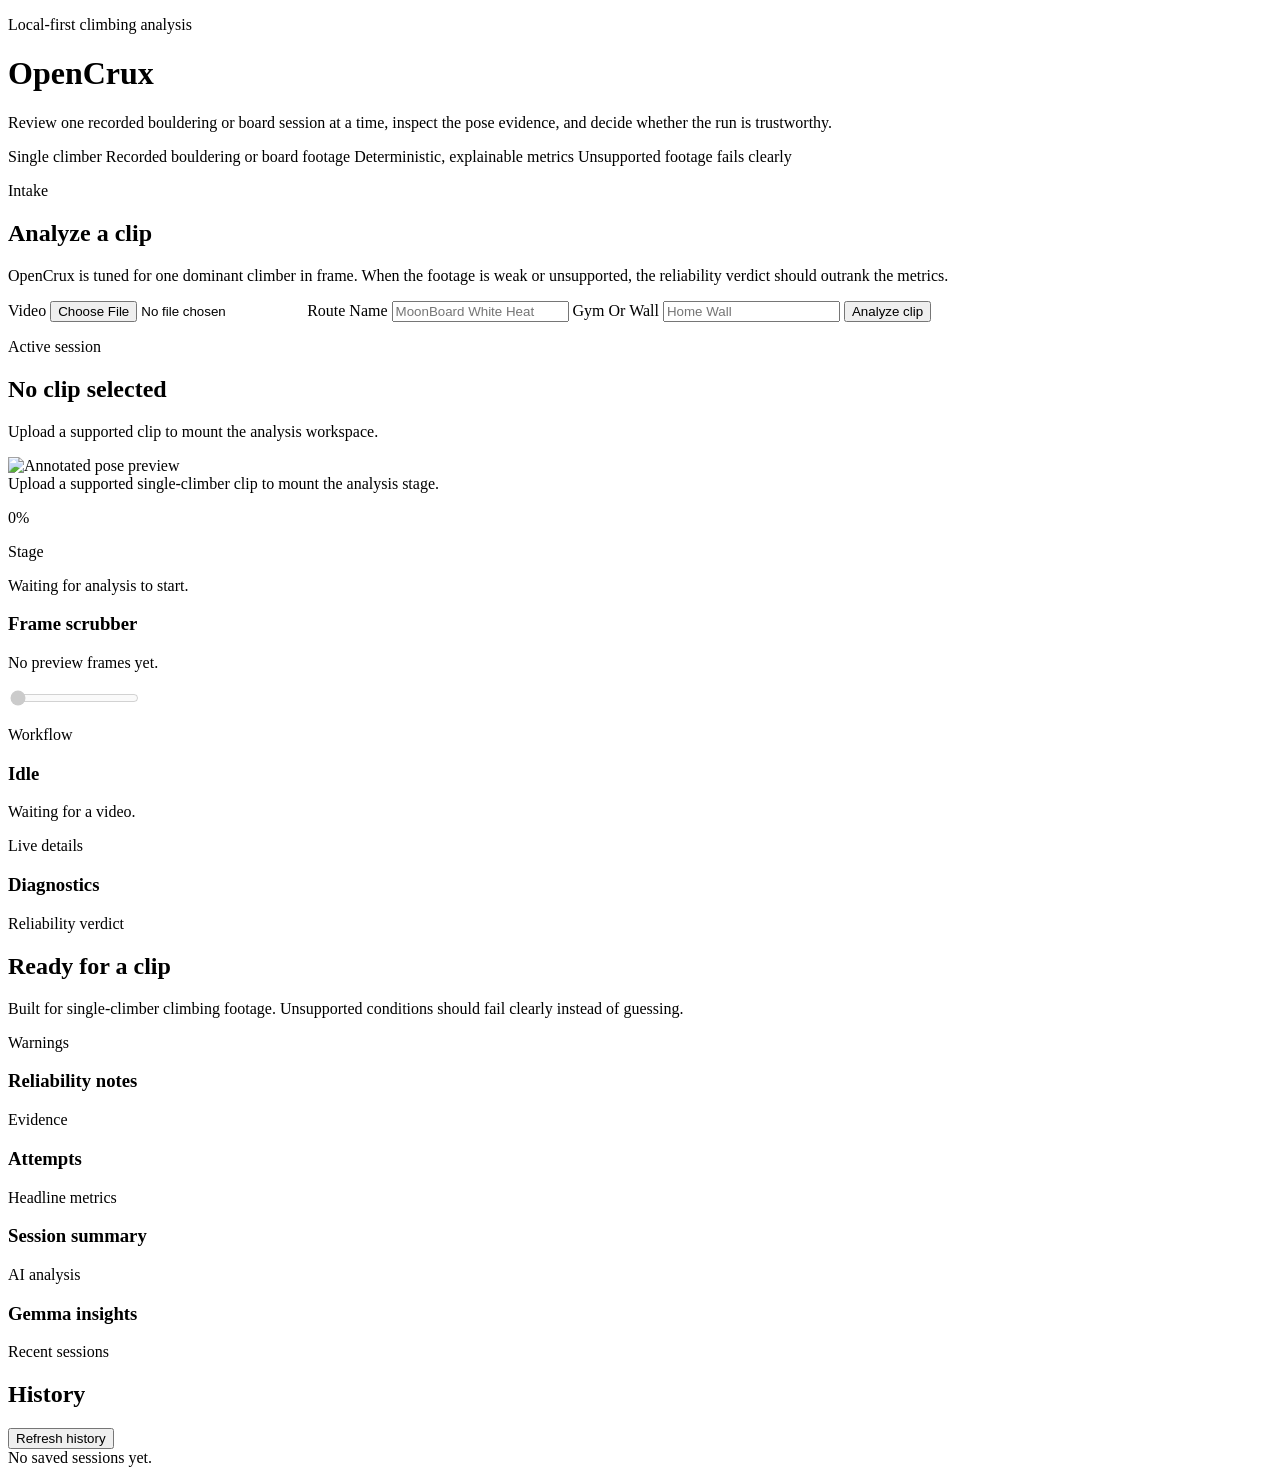
==== src/opencrux/templates/index.html @ dd886ea8 "Initial commit — OpenCrux climbing analytics prototype Local-first single-climber bouldering/board s" ====
<!doctype html>
<html lang="en">
  <head>
    <meta charset="utf-8" />
    <meta name="viewport" content="width=device-width, initial-scale=1" />
    <title>OpenCrux</title>
    <link rel="stylesheet" href="/static/app.css" />
  </head>
  <body>
    <main class="layout">
      <header class="masthead">
        <div class="masthead-copy">
          <p class="eyebrow">Local-first climbing analysis</p>
          <h1>OpenCrux</h1>
          <p class="lede">
            Review one recorded bouldering or board session at a time, inspect the pose evidence,
            and decide whether the run is trustworthy.
          </p>
        </div>
        <div class="support-chip-group" aria-label="Supported footage assumptions">
          <span class="support-chip">Single climber</span>
          <span class="support-chip">Recorded bouldering or board footage</span>
          <span class="support-chip">Deterministic, explainable metrics</span>
          <span class="support-chip support-chip-alert">Unsupported footage fails clearly</span>
        </div>
      </header>

      <section id="intake-rail" class="intake-shell">
        <div class="intake-copy">
          <p class="eyebrow">Intake</p>
          <h2>Analyze a clip</h2>
          <p>
            OpenCrux is tuned for one dominant climber in frame. When the footage is weak or
            unsupported, the reliability verdict should outrank the metrics.
          </p>
        </div>
        <form id="analysis-form" class="analysis-form">
          <label>
            <span>Video</span>
            <input id="video-file" name="file" type="file" accept="video/*" required />
          </label>
          <label>
            <span>Route Name</span>
            <input name="route_name" type="text" placeholder="MoonBoard White Heat" />
          </label>
          <label>
            <span>Gym Or Wall</span>
            <input name="gym_name" type="text" placeholder="Home Wall" />
          </label>
          <button id="submit-button" type="submit">Analyze clip</button>
        </form>
      </section>

      <section id="analysis-workspace" class="workspace-shell verdict-idle" data-verdict="idle">
        <div class="workspace-main">
          <section class="frame-column">
            <div class="frame-header">
              <div>
                <p class="eyebrow">Active session</p>
                <h2 id="session-title">No clip selected</h2>
              </div>
              <p id="session-meta" class="session-meta">Upload a supported clip to mount the analysis workspace.</p>
            </div>

            <div id="frame-stage" class="frame-stage">
              <img id="preview-image" class="preview-image hidden" alt="Annotated pose preview" />
              <div id="preview-empty" class="preview-empty">Upload a supported single-climber clip to mount the analysis stage.</div>
            </div>

            <div class="frame-tools">
              <div class="progress-row">
                <div class="progress-track">
                  <div id="preview-progress-bar" class="progress-bar"></div>
                </div>
                <p id="preview-progress-label" class="preview-progress-label">0%</p>
              </div>
              <div class="frame-tools-meta">
                <p class="mini-label">Stage</p>
                <p id="preview-stage" class="stage-copy">Waiting for analysis to start.</p>
              </div>
              <div class="preview-scrubber-block">
                <div class="preview-scrubber-header">
                  <h3>Frame scrubber</h3>
                  <p id="preview-frame-label" class="session-meta">No preview frames yet.</p>
                </div>
                <input id="preview-scrubber" class="preview-scrubber" type="range" min="0" max="0" value="0" disabled />
                <div id="preview-thumbnails" class="preview-thumbnails"></div>
              </div>
            </div>
          </section>

          <aside class="status-rail">
            <section class="rail-card">
              <p class="eyebrow">Workflow</p>
              <h3 id="workspace-status-label">Idle</h3>
              <p id="status" class="status idle">Waiting for a video.</p>
            </section>

            <section class="rail-card diagnostics-card">
              <div class="section-heading compact">
                <div>
                  <p class="eyebrow">Live details</p>
                  <h3>Diagnostics</h3>
                </div>
              </div>
              <div id="preview-stats" class="preview-stats"></div>
            </section>
          </aside>
        </div>

        <section id="verdict-band" class="verdict-band verdict-idle">
          <div>
            <p class="eyebrow">Reliability verdict</p>
            <h2 id="verdict-title">Ready for a clip</h2>
          </div>
          <p id="verdict-message" class="verdict-message">
            Built for single-climber climbing footage. Unsupported conditions should fail clearly instead of guessing.
          </p>
        </section>

        <section id="evidence-section" class="evidence-grid">
          <article class="evidence-card">
            <div class="section-heading compact">
              <div>
                <p class="eyebrow">Warnings</p>
                <h3>Reliability notes</h3>
              </div>
            </div>
            <div id="warnings" class="warnings"></div>
          </article>

          <article class="evidence-card">
            <div class="section-heading compact">
              <div>
                <p class="eyebrow">Evidence</p>
                <h3>Attempts</h3>
              </div>
            </div>
            <div id="attempts" class="attempts"></div>
          </article>
        </section>

        <section id="session-summary" class="summary-section">
          <div class="section-heading">
            <div>
              <p class="eyebrow">Headline metrics</p>
              <h3>Session summary</h3>
            </div>
          </div>
          <div id="metrics" class="metrics-grid"></div>
          <dl id="supporting-details" class="supporting-details"></dl>
        </section>

        <section id="llm-insights-section" class="llm-insights-section hidden">
          <div class="section-heading">
            <div>
              <p class="eyebrow">AI analysis</p>
              <h3>Gemma insights</h3>
            </div>
            <p id="llm-model-chip" class="llm-model-chip"></p>
          </div>
          <div id="llm-session-summary" class="llm-session-summary"></div>
          <div id="llm-attempt-insights" class="llm-attempt-insights"></div>
          <div id="llm-recommendations" class="llm-recommendations"></div>
        </section>
      </section>

      <section id="history-shelf" class="history-shelf">
        <div class="history-header">
          <div>
            <p class="eyebrow">Recent sessions</p>
            <h2>History</h2>
          </div>
          <button id="refresh-history-button" class="secondary-button" type="button">Refresh history</button>
        </div>
        <div id="history-empty" class="history-empty">No saved sessions yet.</div>
        <div id="history-list" class="history-list"></div>
      </section>
    </main>
    <script src="/static/app.js"></script>
  </body>
</html>
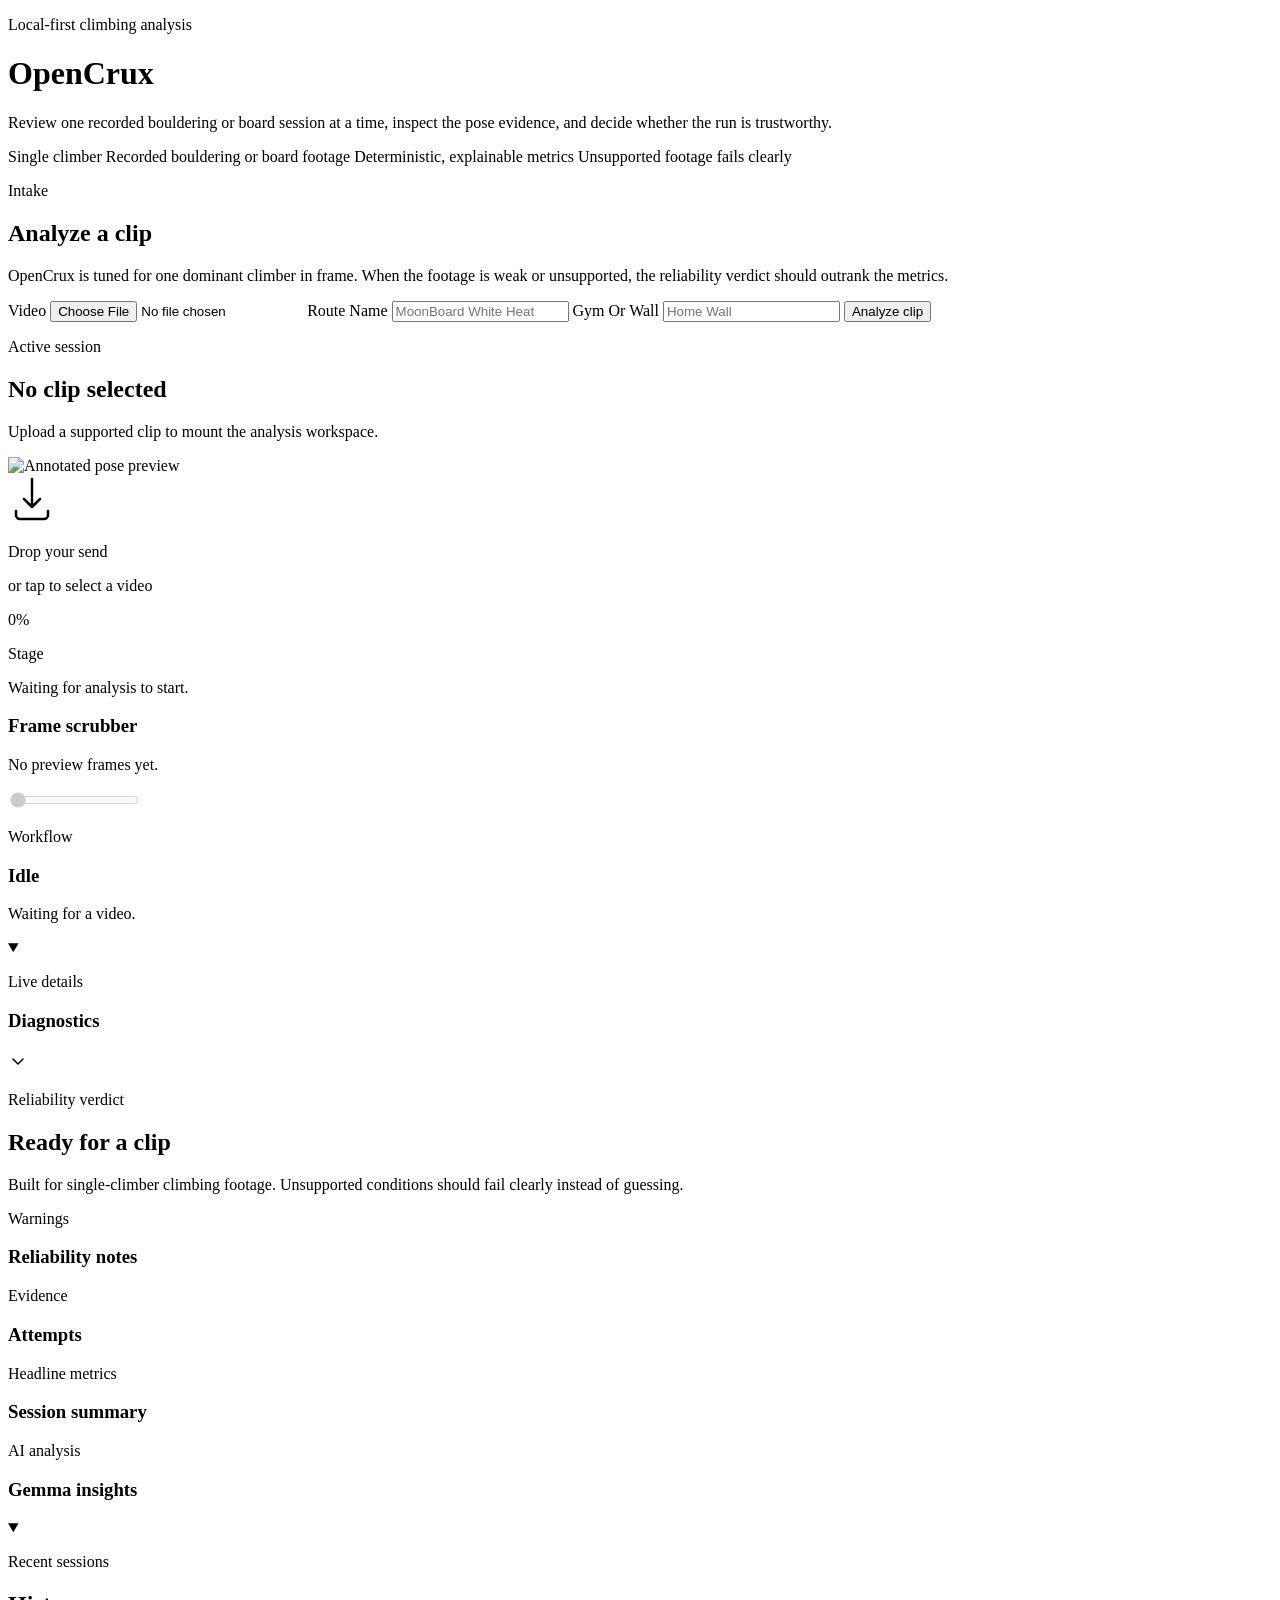
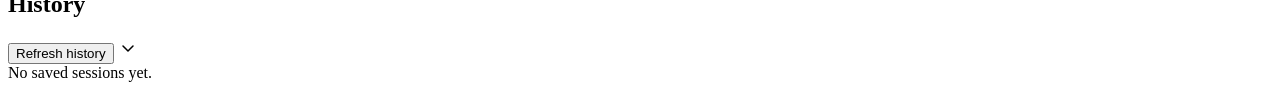
==== commit 6b380301: "UI/UX overhaul: mobile-first responsive design with climbing identity Major CSS rewrite from max-wid" ====
--- a/src/opencrux/templates/index.html
+++ b/src/opencrux/templates/index.html
@@ -4,14 +4,14 @@
     <meta charset="utf-8" />
     <meta name="viewport" content="width=device-width, initial-scale=1" />
     <title>OpenCrux</title>
-    <link rel="stylesheet" href="/static/app.css" />
+    <link rel="stylesheet" href="/static/app.css?v=4" />
   </head>
   <body>
     <main class="layout">
       <header class="masthead">
         <div class="masthead-copy">
           <p class="eyebrow">Local-first climbing analysis</p>
-          <h1>OpenCrux</h1>
+          <h1 title="Local-first. No cloud. No excuses.">OpenCrux</h1>
           <p class="lede">
             Review one recorded bouldering or board session at a time, inspect the pose evidence,
             and decide whether the run is trustworthy.
@@ -62,9 +62,18 @@
               <p id="session-meta" class="session-meta">Upload a supported clip to mount the analysis workspace.</p>
             </div>
 
-            <div id="frame-stage" class="frame-stage">
+            <div id="frame-stage" class="frame-stage drop-zone">
               <img id="preview-image" class="preview-image hidden" alt="Annotated pose preview" />
-              <div id="preview-empty" class="preview-empty">Upload a supported single-climber clip to mount the analysis stage.</div>
+              <div id="preview-empty" class="preview-empty">
+                <div class="drop-zone-content">
+                  <svg class="drop-zone-icon" width="48" height="48" viewBox="0 0 48 48" fill="none" aria-hidden="true">
+                    <path d="M24 4L24 32M24 32L16 24M24 32L32 24" stroke="currentColor" stroke-width="2.5" stroke-linecap="round" stroke-linejoin="round"/>
+                    <path d="M8 36v4a4 4 0 004 4h24a4 4 0 004-4v-4" stroke="currentColor" stroke-width="2.5" stroke-linecap="round" stroke-linejoin="round"/>
+                  </svg>
+                  <p class="drop-zone-label">Drop your send</p>
+                  <p class="drop-zone-hint">or tap to select a video</p>
+                </div>
+              </div>
             </div>
 
             <div class="frame-tools">
@@ -72,7 +81,7 @@
                 <div class="progress-track">
                   <div id="preview-progress-bar" class="progress-bar"></div>
                 </div>
-                <p id="preview-progress-label" class="preview-progress-label">0%</p>
+                <p id="preview-progress-label" class="preview-progress-label" role="status">0%</p>
               </div>
               <div class="frame-tools-meta">
                 <p class="mini-label">Stage</p>
@@ -93,25 +102,26 @@
             <section class="rail-card">
               <p class="eyebrow">Workflow</p>
               <h3 id="workspace-status-label">Idle</h3>
-              <p id="status" class="status idle">Waiting for a video.</p>
+              <p id="status" class="status idle" aria-live="polite">Waiting for a video.</p>
             </section>
 
-            <section class="rail-card diagnostics-card">
-              <div class="section-heading compact">
+            <details class="rail-card diagnostics-card collapsible" open>
+              <summary class="section-heading compact collapsible-trigger">
                 <div>
                   <p class="eyebrow">Live details</p>
                   <h3>Diagnostics</h3>
                 </div>
-              </div>
+                <svg class="collapse-icon" width="20" height="20" viewBox="0 0 20 20" fill="none" aria-hidden="true"><path d="M5 8l5 5 5-5" stroke="currentColor" stroke-width="1.5" stroke-linecap="round" stroke-linejoin="round"/></svg>
+              </summary>
               <div id="preview-stats" class="preview-stats"></div>
-            </section>
+            </details>
           </aside>
         </div>
 
-        <section id="verdict-band" class="verdict-band verdict-idle">
+        <section id="verdict-band" class="verdict-band verdict-idle" aria-live="polite">
           <div>
             <p class="eyebrow">Reliability verdict</p>
-            <h2 id="verdict-title">Ready for a clip</h2>
+            <h2 id="verdict-title" aria-describedby="verdict-message">Ready for a clip</h2>
           </div>
           <p id="verdict-message" class="verdict-message">
             Built for single-climber climbing footage. Unsupported conditions should fail clearly instead of guessing.
@@ -165,18 +175,21 @@
         </section>
       </section>
 
-      <section id="history-shelf" class="history-shelf">
-        <div class="history-header">
+      <details id="history-shelf" class="history-shelf collapsible" open>
+        <summary class="history-header collapsible-trigger">
           <div>
             <p class="eyebrow">Recent sessions</p>
             <h2>History</h2>
           </div>
-          <button id="refresh-history-button" class="secondary-button" type="button">Refresh history</button>
-        </div>
+          <div class="history-actions">
+            <button id="refresh-history-button" class="secondary-button" type="button">Refresh history</button>
+            <svg class="collapse-icon" width="20" height="20" viewBox="0 0 20 20" fill="none" aria-hidden="true"><path d="M5 8l5 5 5-5" stroke="currentColor" stroke-width="1.5" stroke-linecap="round" stroke-linejoin="round"/></svg>
+          </div>
+        </summary>
         <div id="history-empty" class="history-empty">No saved sessions yet.</div>
         <div id="history-list" class="history-list"></div>
-      </section>
+      </details>
     </main>
-    <script src="/static/app.js"></script>
+    <script src="/static/app.js?v=4"></script>
   </body>
 </html>
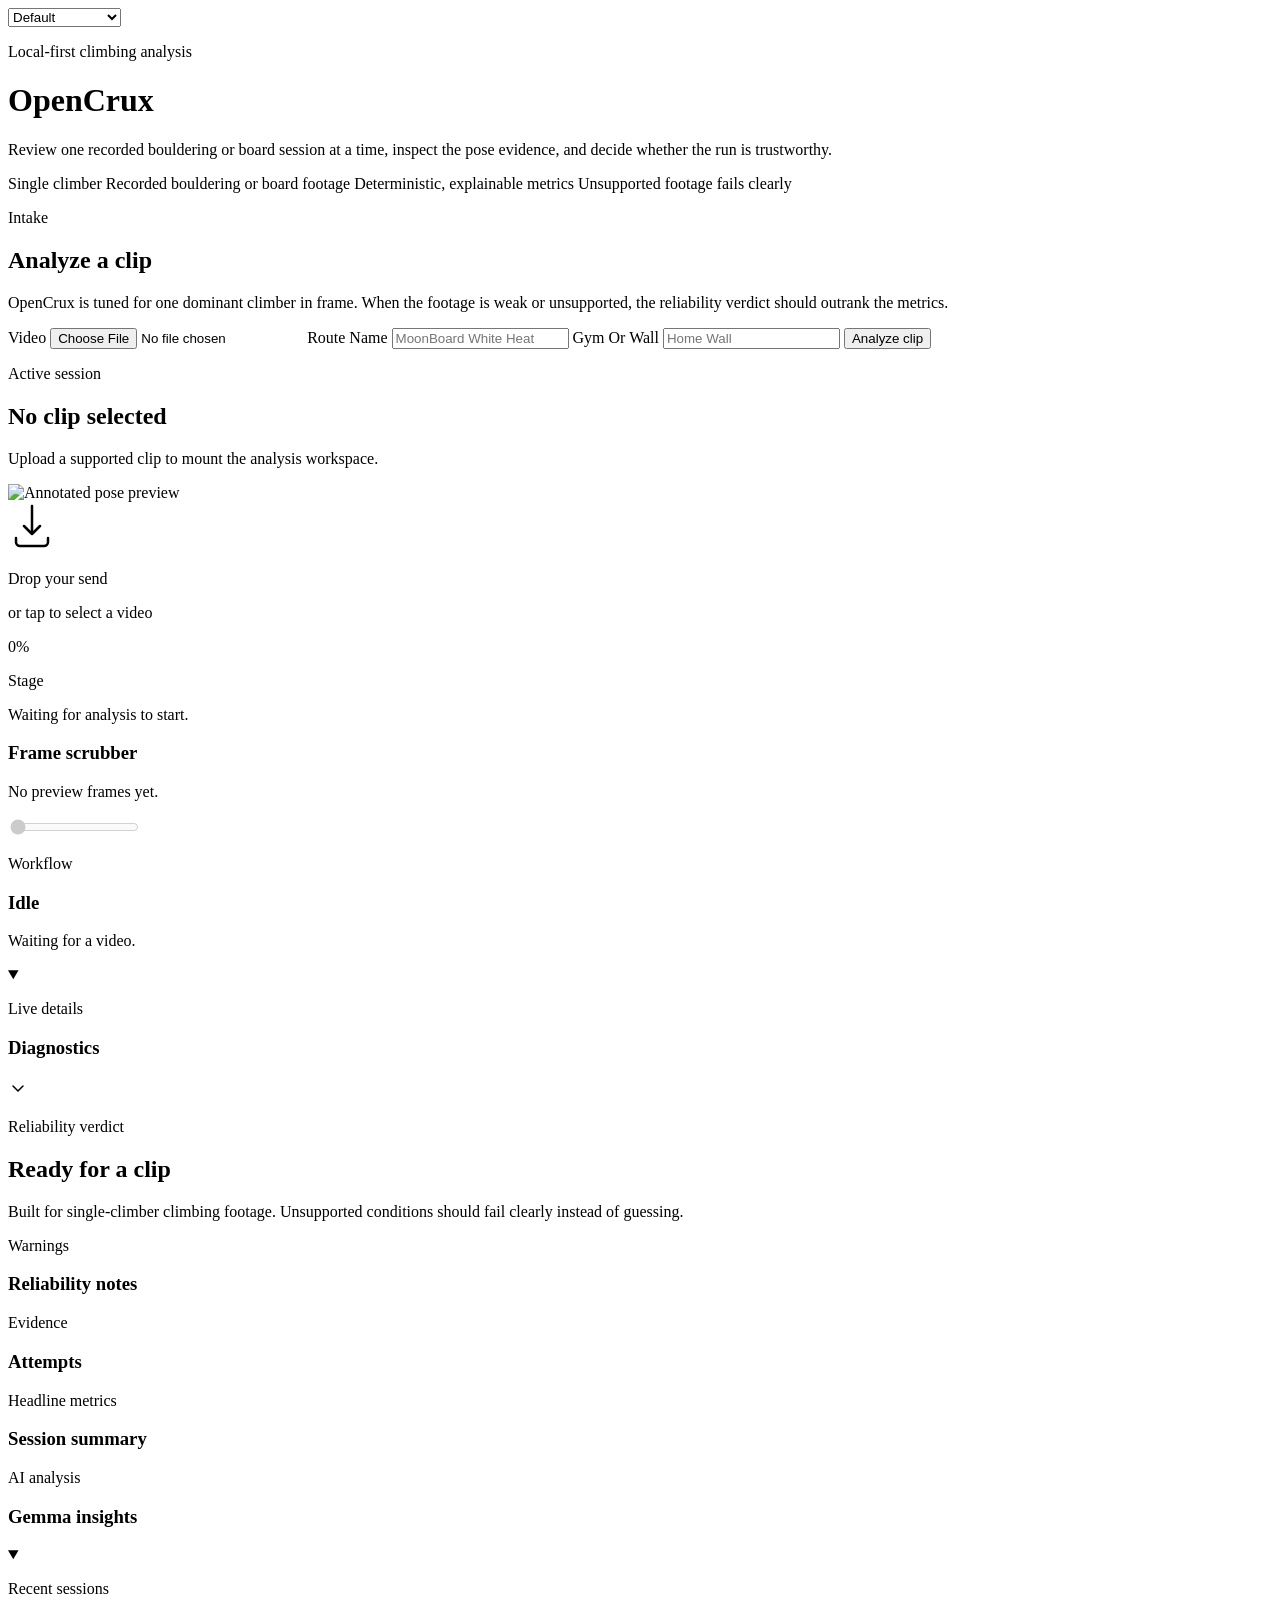
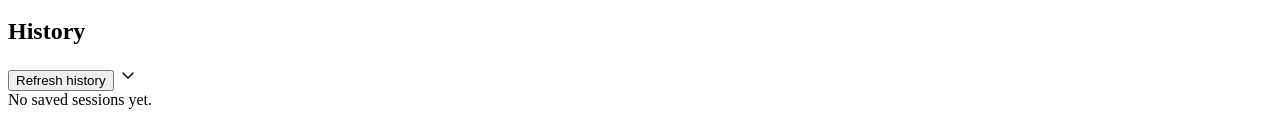
==== commit 0f462fec: "feat: add 7 theme system with live CSS switching and theme gallery - Add CSS-only theme architecture" ====
--- a/src/opencrux/templates/index.html
+++ b/src/opencrux/templates/index.html
@@ -5,9 +5,34 @@
     <meta name="viewport" content="width=device-width, initial-scale=1" />
     <title>OpenCrux</title>
     <link rel="stylesheet" href="/static/app.css?v=4" />
+    <script>
+      // Load theme CSS before page renders to avoid flash
+      (function() {
+        var theme = new URLSearchParams(window.location.search).get('theme') || localStorage.getItem('opencrux-theme');
+        if (theme) {
+          var link = document.createElement('link');
+          link.rel = 'stylesheet';
+          link.href = '/static/themes/' + encodeURIComponent(theme) + '.css';
+          document.head.appendChild(link);
+          document.documentElement.setAttribute('data-theme', theme);
+        }
+      })();
+    </script>
   </head>
   <body>
     <main class="layout">
+      <nav class="theme-switcher" aria-label="Theme selector">
+        <select id="theme-select" aria-label="Choose a theme">
+          <option value="">Default</option>
+          <option value="dark-neon">Dark Neon</option>
+          <option value="warm-earth">Warm Earth</option>
+          <option value="split-contrast">Split Contrast</option>
+          <option value="retro-arcade">Retro Arcade</option>
+          <option value="adventure-mag">Adventure Mag</option>
+          <option value="playful-3d">Playful 3D</option>
+          <option value="skate-punk">Skate Punk</option>
+        </select>
+      </nav>
       <header class="masthead">
         <div class="masthead-copy">
           <p class="eyebrow">Local-first climbing analysis</p>
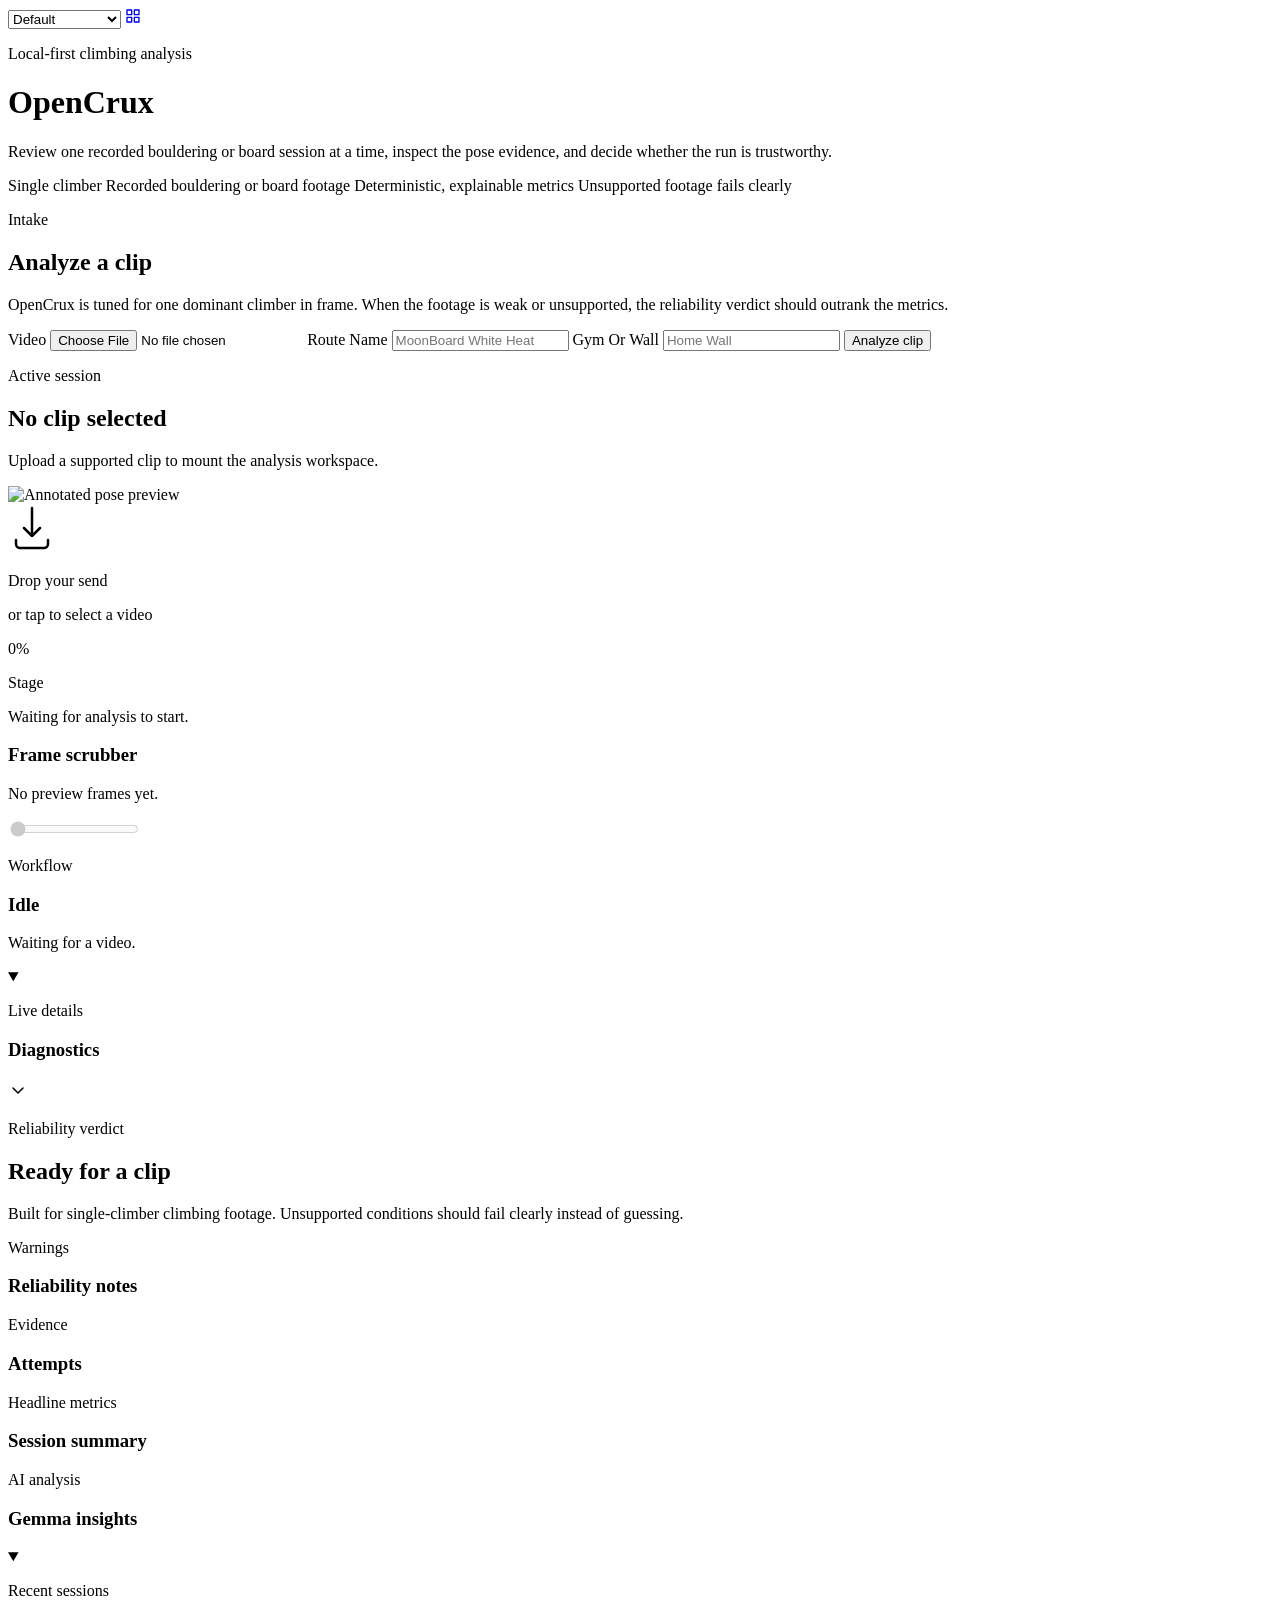
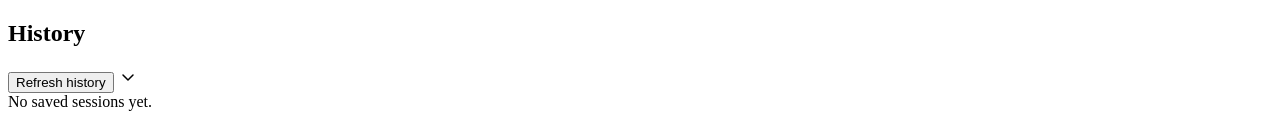
==== commit b00e0f74: "fix: revert gallery to prototype HTMLs, add theme gallery link to real app - Revert gallery index.ht" ====
--- a/src/opencrux/templates/index.html
+++ b/src/opencrux/templates/index.html
@@ -32,6 +32,9 @@
           <option value="playful-3d">Playful 3D</option>
           <option value="skate-punk">Skate Punk</option>
         </select>
+        <a href="https://opencrux.evanmusick.dev" target="_blank" rel="noopener" class="theme-gallery-link" title="View theme gallery">
+          <svg width="16" height="16" viewBox="0 0 24 24" fill="none" stroke="currentColor" stroke-width="2" stroke-linecap="round" stroke-linejoin="round"><rect x="3" y="3" width="7" height="7"/><rect x="14" y="3" width="7" height="7"/><rect x="14" y="14" width="7" height="7"/><rect x="3" y="14" width="7" height="7"/></svg>
+        </a>
       </nav>
       <header class="masthead">
         <div class="masthead-copy">
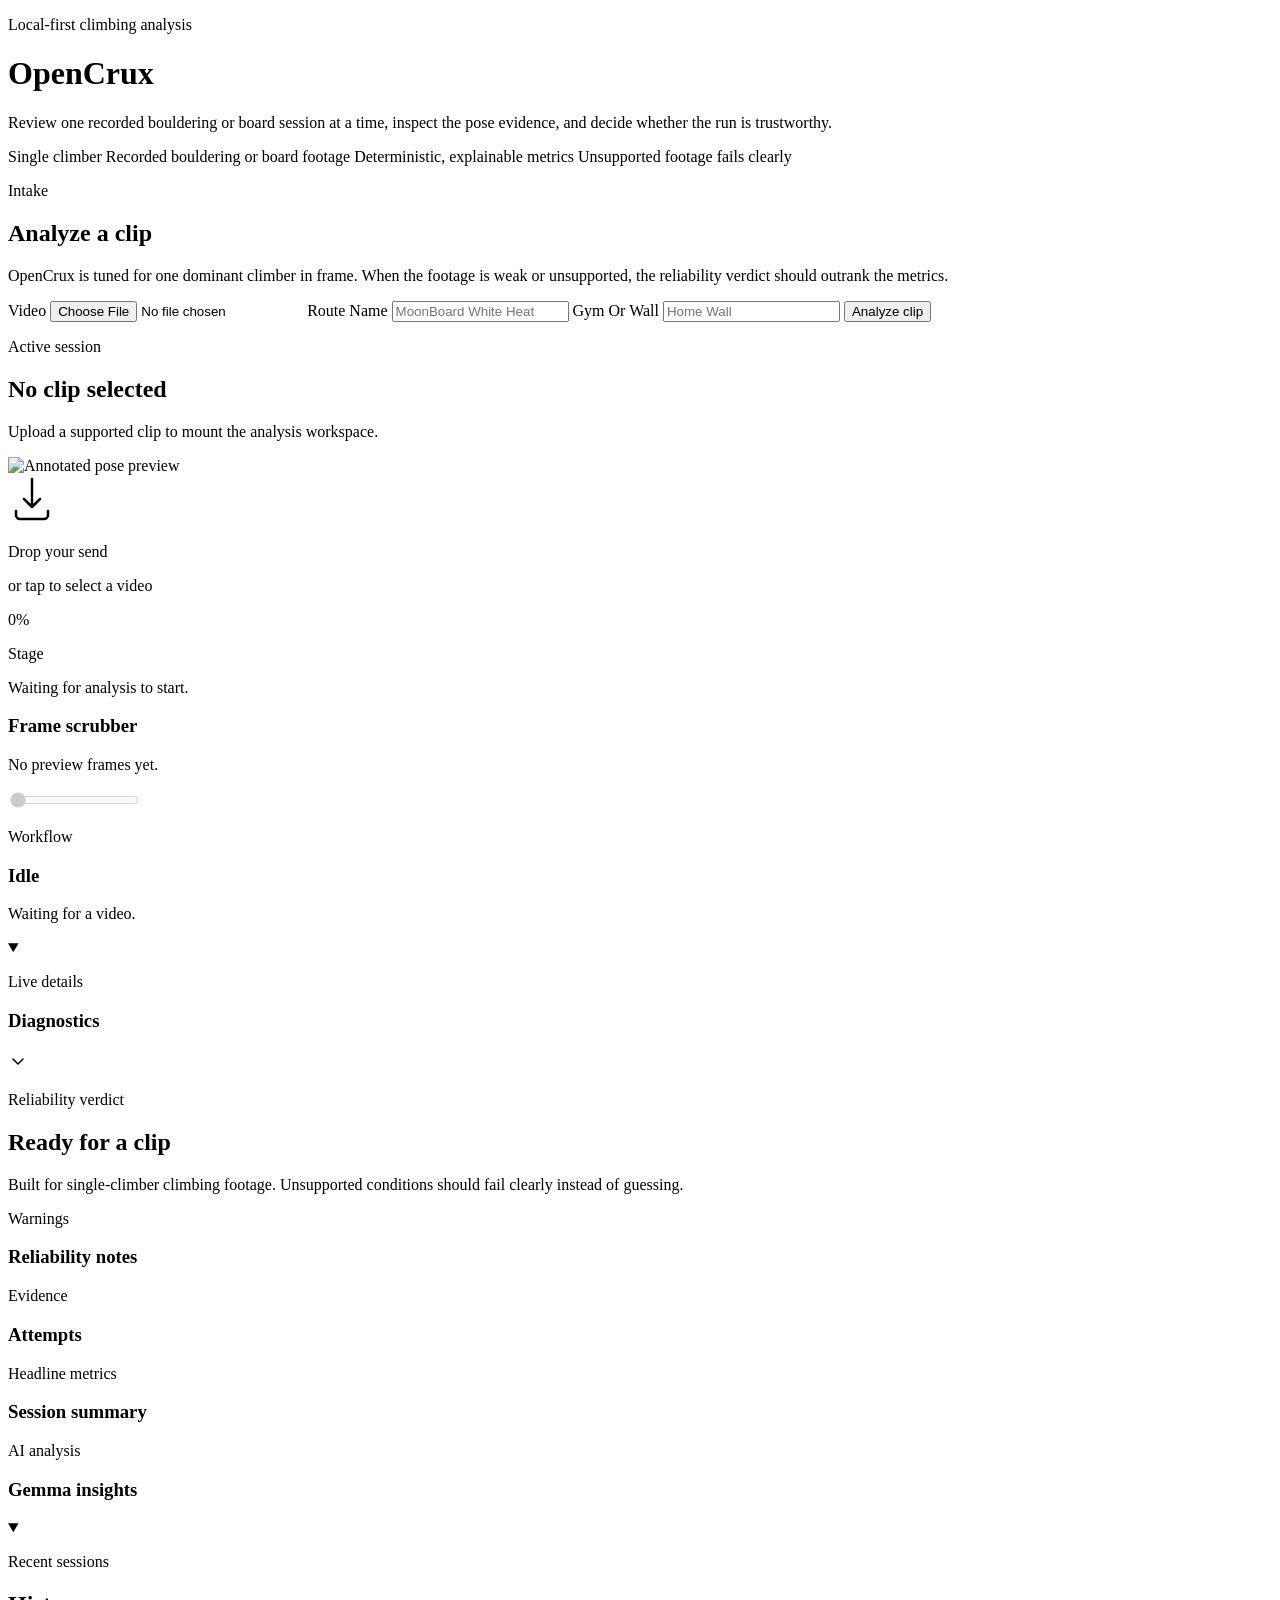
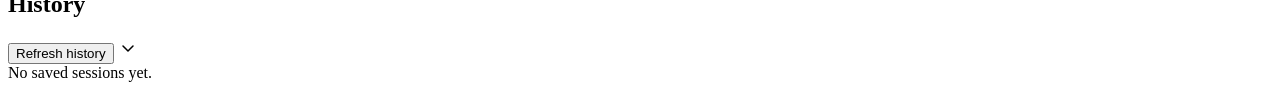
==== commit 99df0b84: "fix: make Dark Neon the default theme, remove broken theme switcher - Replace base app.css with Dark" ====
--- a/src/opencrux/templates/index.html
+++ b/src/opencrux/templates/index.html
@@ -4,38 +4,10 @@
     <meta charset="utf-8" />
     <meta name="viewport" content="width=device-width, initial-scale=1" />
     <title>OpenCrux</title>
-    <link rel="stylesheet" href="/static/app.css?v=4" />
-    <script>
-      // Load theme CSS before page renders to avoid flash
-      (function() {
-        var theme = new URLSearchParams(window.location.search).get('theme') || localStorage.getItem('opencrux-theme');
-        if (theme) {
-          var link = document.createElement('link');
-          link.rel = 'stylesheet';
-          link.href = '/static/themes/' + encodeURIComponent(theme) + '.css';
-          document.head.appendChild(link);
-          document.documentElement.setAttribute('data-theme', theme);
-        }
-      })();
-    </script>
+    <link rel="stylesheet" href="/static/app.css?v=5" />
   </head>
   <body>
     <main class="layout">
-      <nav class="theme-switcher" aria-label="Theme selector">
-        <select id="theme-select" aria-label="Choose a theme">
-          <option value="">Default</option>
-          <option value="dark-neon">Dark Neon</option>
-          <option value="warm-earth">Warm Earth</option>
-          <option value="split-contrast">Split Contrast</option>
-          <option value="retro-arcade">Retro Arcade</option>
-          <option value="adventure-mag">Adventure Mag</option>
-          <option value="playful-3d">Playful 3D</option>
-          <option value="skate-punk">Skate Punk</option>
-        </select>
-        <a href="https://opencrux.evanmusick.dev" target="_blank" rel="noopener" class="theme-gallery-link" title="View theme gallery">
-          <svg width="16" height="16" viewBox="0 0 24 24" fill="none" stroke="currentColor" stroke-width="2" stroke-linecap="round" stroke-linejoin="round"><rect x="3" y="3" width="7" height="7"/><rect x="14" y="3" width="7" height="7"/><rect x="14" y="14" width="7" height="7"/><rect x="3" y="14" width="7" height="7"/></svg>
-        </a>
-      </nav>
       <header class="masthead">
         <div class="masthead-copy">
           <p class="eyebrow">Local-first climbing analysis</p>
@@ -218,6 +190,6 @@
         <div id="history-list" class="history-list"></div>
       </details>
     </main>
-    <script src="/static/app.js?v=4"></script>
+    <script src="/static/app.js?v=5"></script>
   </body>
 </html>
